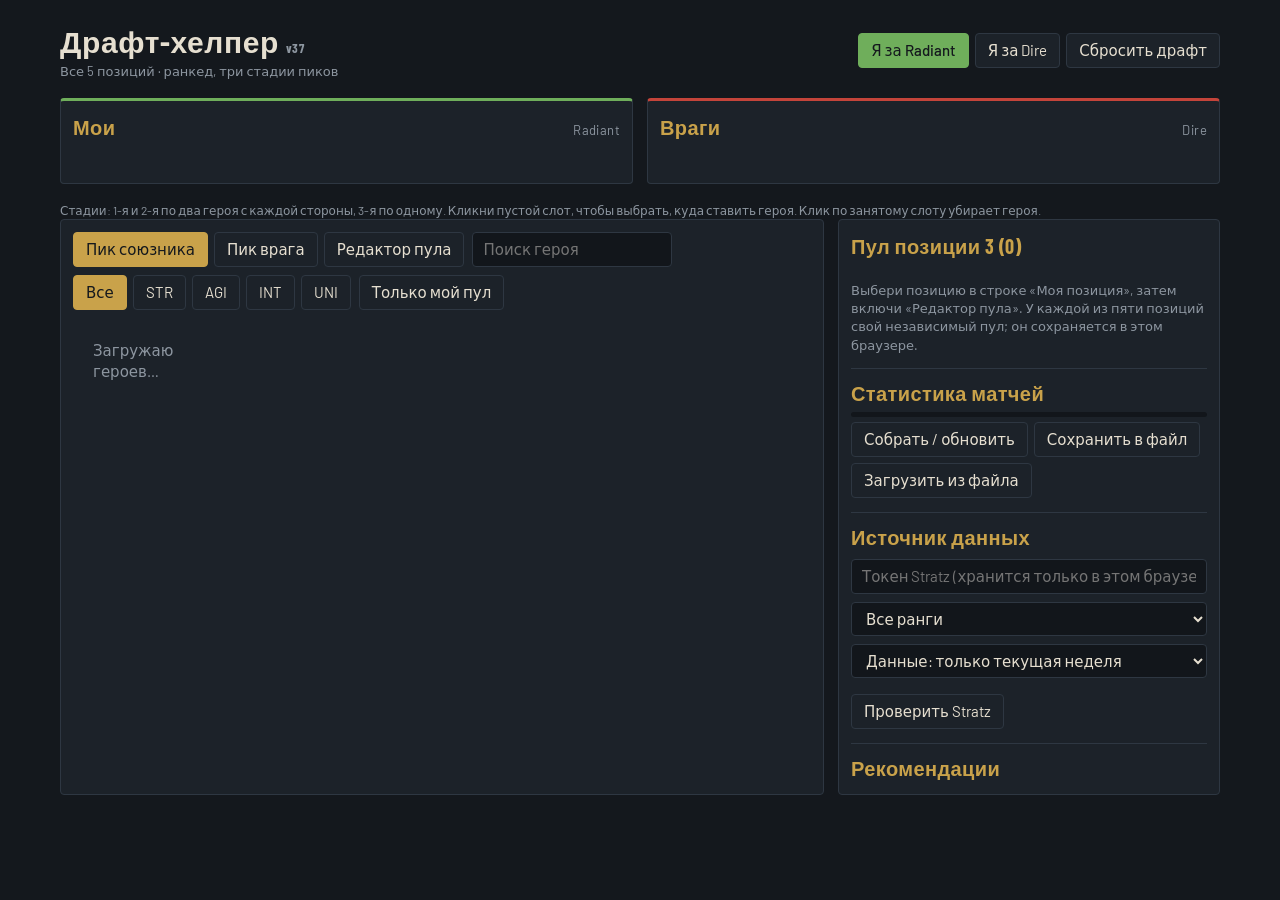
==== site/index.html @ 615a4407 "Create site/index.html" ====
<!DOCTYPE html>
<html lang="ru">
<head>
<meta charset="utf-8">
<meta name="viewport" content="width=device-width, initial-scale=1">
<title>Драфт-хелпер: Dota 2, все позиции</title>
<link rel="stylesheet" href="https://fonts.googleapis.com/css2?family=Barlow+Condensed:wght@500;700&family=Barlow:wght@400;500&display=swap">
<style>
:root{--bg:#14181d;--panel:#1c2229;--line:#2e3742;--text:#e6dfd0;--mute:#8d96a0;--gold:#c9a24a;--rad:#6fae5b;--dire:#c4443a;--me:var(--rad)}
body.dire{--me:var(--dire)}
*{box-sizing:border-box}
body{margin:0;background:var(--bg);color:var(--text);font:400 15px/1.4 Barlow,system-ui,sans-serif;padding:20px;max-width:1200px;margin-inline:auto}
h1,h2{font-family:'Barlow Condensed',Impact,sans-serif;margin:0;font-weight:700;letter-spacing:.02em}
h1{font-size:30px}h2{font-size:20px;color:var(--gold)}
header{display:flex;flex-wrap:wrap;gap:12px 24px;align-items:center;justify-content:space-between;margin-bottom:18px}
.bar{display:flex;gap:6px;flex-wrap:wrap}
button{font:inherit;color:var(--text);background:var(--panel);border:1px solid var(--line);border-radius:4px;padding:6px 12px;cursor:pointer}
button:hover{border-color:var(--gold)}
button:focus-visible{outline:2px solid var(--gold);outline-offset:2px}
button.on{background:var(--gold);color:#14181d;border-color:var(--gold);font-weight:500}
.side button.on[data-side=radiant]{background:var(--rad);border-color:var(--rad)}
.side button.on[data-side=dire]{background:var(--dire);border-color:var(--dire);color:#fff}
.board{display:grid;grid-template-columns:1fr 1fr;gap:14px;margin-bottom:18px}
.team{background:var(--panel);border:1px solid var(--line);border-top:3px solid var(--me);padding:12px;border-radius:4px}
.team.enemy{border-top-color:var(--mute)}
body.dire .team.enemy{border-top-color:var(--rad)}body:not(.dire) .team.enemy{border-top-color:var(--dire)}
.team h2{display:flex;justify-content:space-between;align-items:baseline;margin-bottom:8px}
.team h2 small{font:400 13px Barlow,sans-serif;color:var(--mute)}
.slots{display:grid;grid-template-columns:repeat(5,1fr);gap:8px}
.slot{aspect-ratio:16/10;border:1px dashed var(--line);border-radius:3px;display:flex;flex-direction:column;align-items:center;justify-content:center;position:relative;padding:0;overflow:hidden;background:#12161b;font-size:12px;color:var(--mute)}
.slot.sel{border:2px solid var(--gold);color:var(--gold)}
.slot.fill{border-style:solid}
.slot img{width:100%;height:100%;object-fit:cover}
.slot .nm{position:absolute;left:0;right:0;bottom:0;background:#000b;color:var(--text);font-size:11px;padding:1px 3px;text-align:center;white-space:nowrap;overflow:hidden;text-overflow:ellipsis}
.slot .st{position:absolute;top:2px;left:4px;font-size:10px;color:var(--mute);text-shadow:0 0 3px #000}
.stagehint{margin:8px 0 0;font-size:12px;color:var(--mute)}
.main{display:grid;grid-template-columns:2fr 1fr;gap:14px}
.card{background:var(--panel);border:1px solid var(--line);border-radius:4px;padding:12px}
.tools{display:flex;flex-wrap:wrap;gap:8px;margin-bottom:10px;align-items:center}
input[type=search]{font:inherit;background:#12161b;color:var(--text);border:1px solid var(--line);border-radius:4px;padding:6px 10px;min-width:150px}
.grid{display:grid;grid-template-columns:repeat(auto-fill,minmax(84px,1fr));gap:6px;max-height:520px;overflow:auto;padding-right:4px}
.hero{padding:0;position:relative;overflow:hidden;aspect-ratio:16/10;border-radius:3px;background:#12161b}
.hero img{width:100%;height:100%;object-fit:cover;display:block}
.hero span{position:absolute;left:0;right:0;bottom:0;background:#000b;font-size:10.5px;padding:1px 2px;text-align:center;white-space:nowrap;overflow:hidden;text-overflow:ellipsis}
.hero.dim{opacity:.28;pointer-events:none}
.hero.pool{outline:2px solid var(--gold)}
.hero.pool::after{content:"★";position:absolute;top:1px;right:4px;color:var(--gold);font-size:13px;text-shadow:0 0 3px #000}
.pool-list{display:flex;flex-wrap:wrap;gap:5px;margin:8px 0}
.chip{font-size:12px;padding:2px 8px;border:1px solid var(--gold);border-radius:10px;color:var(--gold);background:none}
.mute{color:var(--mute);font-size:13px}
.empty{padding:20px;text-align:center;color:var(--mute)}
.reco{margin-top:14px;border-top:1px solid var(--line);padding-top:10px}
.slot.mine{box-shadow:0 0 0 2px var(--me)}
.slot.mine::after{content:"я";position:absolute;top:2px;right:4px;font-size:11px;color:var(--me);text-shadow:0 0 3px #000}
button{transition:transform .15s,border-color .15s,box-shadow .15s,background .15s}
.hero:hover{transform:translateY(-2px) scale(1.05);z-index:1}
.slot.sel{animation:pulse 1.3s ease-in-out infinite}
.slot.pop img{animation:drop .45s cubic-bezier(.3,1.5,.5,1)}
.slot.flip{animation:flip .6s ease-out}
@keyframes drop{from{transform:translateY(-18px) scale(.85);opacity:0}to{transform:none;opacity:1}}
@keyframes flip{from{transform:perspective(400px) rotateY(90deg);opacity:0}to{transform:none;opacity:1}}
@keyframes pulse{0%,100%{box-shadow:0 0 0 0 #c9a24a00}50%{box-shadow:0 0 10px 2px #c9a24a99}}
@keyframes fade{from{opacity:0}to{opacity:1}}
.mebar{margin-top:8px;font-size:12px;color:var(--mute);display:flex;gap:5px;align-items:center;flex-wrap:wrap}
.mebar button{padding:2px 8px;font-size:12px}
.src{display:grid;gap:8px}
.src input,.src select{font:inherit;background:#12161b;color:var(--text);border:1px solid var(--line);border-radius:4px;padding:6px 10px;width:100%}
pre#out{max-height:360px;overflow:auto;background:#12161b;border:1px solid var(--line);padding:8px;font-size:11px;white-space:pre-wrap;word-break:break-all;margin:0;animation:fade .3s}
@media(prefers-reduced-motion:reduce){*{animation:none!important;transition:none!important}}
.rc{border:1px solid var(--line);border-left:3px solid var(--gold);border-radius:4px;padding:8px 10px;margin:8px 0;animation:slide .35s ease-out backwards}
.rc b{font-family:'Barlow Condensed',Impact,sans-serif;font-size:17px;color:var(--text)}
.bar2{height:5px;background:#12161b;border-radius:3px;overflow:hidden;margin:5px 0}
.bar2 i{display:block;height:100%;background:var(--gold);transform-origin:left;animation:grow .6s ease-out}
@keyframes slide{from{opacity:0;transform:translateX(14px)}}
@keyframes grow{from{transform:scaleX(0)}}
#recs{max-height:560px;overflow:auto;padding-right:4px}
.rr{display:flex;flex-wrap:wrap;gap:2px 10px;align-items:baseline;padding:4px 6px;border-bottom:1px solid var(--line);font-size:13px;animation:slide .3s ease-out backwards}
.rr b{font-weight:500;color:var(--text);min-width:130px}
.rr span:nth-of-type(1){color:var(--gold)}
.poss{display:grid;grid-template-columns:repeat(5,1fr);gap:8px;margin-top:6px}
.poss select{width:100%;font:inherit;font-size:12px;background:#12161b;color:var(--text);border:1px solid var(--line);border-radius:3px;padding:2px}
.poss select.man{border-color:var(--gold);color:var(--gold)}
.pick{padding:2px 10px;font-size:12px;margin-top:4px}
.rc.chosen{border-left-color:var(--me);box-shadow:0 0 0 1px var(--me)}
.build{animation:slide .35s ease-out;margin-top:10px;border-top:1px solid var(--line);padding-top:6px}
.build h3{margin:8px 0 4px;font:700 16px 'Barlow Condensed',sans-serif;color:var(--gold)}
.build ul{margin:4px 0;padding-left:18px}
.build li{margin:4px 0;font-size:13px}
.modal{position:fixed;inset:0;background:#000b;display:flex;align-items:flex-start;justify-content:center;padding:4vh 3vw;z-index:50;overflow:auto;animation:fade .2s}
.modal[hidden],#dbg[hidden]{display:none}
.mbox{background:var(--panel);border:1px solid var(--line);border-top:3px solid var(--me);border-radius:6px;width:min(1100px,100%);padding:22px;position:relative;animation:slide .3s ease-out}
#mclose{position:absolute;top:10px;right:12px;font-size:18px;line-height:1;padding:4px 10px}
.mbox .build{margin:0;border:0;padding:0}
.bcols{display:grid;grid-template-columns:1fr 1fr;gap:24px;margin-top:6px}
.items{display:flex;flex-wrap:wrap;gap:8px;margin:6px 0 10px}
.it{width:70px;text-align:center;font-size:10.5px;line-height:1.2;color:var(--mute)}
.it img{width:100%;aspect-ratio:88/64;object-fit:cover;border-radius:3px;display:block;background:#12161b}
.it b{display:block;color:var(--text);font-weight:500}
.sit{margin:8px 0;padding:8px 10px;border-left:3px solid var(--gold);background:#12161b;border-radius:3px;font-size:13px}
.it[data-it]{cursor:pointer;transition:transform .15s}
.it[data-it]:hover{transform:translateY(-2px)}
.it.sel img{outline:2px solid var(--gold)}
.it.nx img{outline:2px dashed var(--gold)}
.it.sg img{outline:2px solid var(--me);outline-offset:1px}
.ph{margin:6px 0}
.ph h4{margin:8px 0 2px;font:700 14px 'Barlow Condensed',sans-serif;color:var(--text)}
.tbl summary{cursor:pointer;color:var(--gold);margin:10px 0 4px;font:700 15px 'Barlow Condensed',sans-serif}
.tb{width:100%;border-collapse:collapse;font-size:12px}
.tb th,.tb td{padding:4px 6px;border-bottom:1px solid var(--line);text-align:left}
.tb th{color:var(--mute);font-weight:500}
.tb img{width:34px;vertical-align:middle;margin-right:6px;border-radius:2px}
.bs{display:flex;align-items:center;gap:2px}
.kc{display:flex;align-items:center;gap:2px}
.kc .it{width:52px}
.bs.df>.it img{outline:2px solid var(--gold)}
.it.shd img{outline:2px dotted var(--gold)}
.it.ins img{outline:2px dashed #4cc9c0;outline-offset:1px}
.it.dm{opacity:.5}
.it[data-bp],.it[data-bpx]{cursor:pointer}
.rsn{margin:6px 0 4px;padding-left:18px;font-size:12px;color:var(--mute)}
.rsn li{margin:3px 0}
.bctl{display:flex;flex-wrap:wrap;gap:10px;align-items:center;margin:6px 0;font-size:13px;color:var(--mute)}.bctl select{background:transparent;color:inherit;border:1px solid #555;border-radius:6px;padding:3px 6px;margin-left:4px}.bctl option{color:#000}
.est{opacity:.55;outline:1px dashed #9aa;outline-offset:-1px}
.kit{display:flex;flex-wrap:wrap;align-items:center;gap:6px;margin:4px 0;padding:6px;border:1px solid #333;border-radius:8px}.kit .it{width:48px}.kl{font-size:11px;font-weight:700;color:#4aa;min-width:84px}.kit .ks{font-size:12px;color:var(--mute);margin-left:auto}
.rsn b{color:var(--text)}
@media(max-width:820px){.bcols{grid-template-columns:1fr}}
@media(max-width:820px){.board,.main{grid-template-columns:1fr}.slots{gap:5px}}

.score-breakdown { margin: 5px 0; font-size: 11px; }
.score-breakdown summary { cursor: pointer; color: var(--mute); }
.score-breakdown > div { margin-top: 4px; line-height: 1.5; }
</style>
</head>
<body>
<header>
  <div><h1>Драфт-хелпер <small class="mute">v37</small></h1><div class="mute">Все 5 позиций · ранкед, три стадии пиков</div></div>
  <div class="bar side" id="side">
    <button data-side="radiant" class="on">Я за Radiant</button>
    <button data-side="dire">Я за Dire</button>
    <button id="reset">Сбросить драфт</button>
  </div>
</header>

<section class="board">
  <div class="team"><h2>Мои <small id="mylbl">Radiant</small></h2><div class="slots" id="ally"></div><div class="poss" id="allyPos"></div><div class="mebar" id="mebar"></div><div class="mebar" id="myposbar"></div></div>
  <div class="team enemy"><h2>Враги <small id="enlbl">Dire</small></h2><div class="slots" id="enemy"></div><div class="poss" id="enemyPos"></div></div>
</section>
<p class="stagehint">Стадии: 1-я и 2-я по два героя с каждой стороны, 3-я по одному. Кликни пустой слот, чтобы выбрать, куда ставить героя. Клик по занятому слоту убирает героя.</p>

<section class="main">
  <div class="card">
    <div class="tools">
      <div class="bar" id="mode">
        <button data-mode="ally" class="on">Пик союзника</button>
        <button data-mode="enemy">Пик врага</button>
        <button data-mode="pool">Редактор пула</button>
      </div>
      <input type="search" id="q" placeholder="Поиск героя">
      <div class="bar" id="attr">
        <button data-attr="all" class="on">Все</button><button data-attr="str">STR</button><button data-attr="agi">AGI</button><button data-attr="int">INT</button><button data-attr="all2">UNI</button>
      </div>
      <button id="onlypool">Только мой пул</button>
    </div>
    <div class="grid" id="grid"><div class="empty">Загружаю героев…</div></div>
  </div>
  <div class="card">
    <h2>Пул позиции <span id="poolpos">3</span> (<span id="pc">0</span>)</h2>
    <div class="pool-list" id="pool"></div>
    <p class="mute" id="poolhint">Выбери позицию в строке «Моя позиция», затем включи «Редактор пула». У каждой из пяти позиций свой независимый пул; он сохраняется в этом браузере.</p>
    <div class="reco"><h2>Статистика матчей</h2>
      <div class="mute" id="collst"></div><div class="bar2"><i id="colbar" style="width:0%"></i></div>
      <div class="bar"><button id="colgo">Собрать / обновить</button><button id="colsave">Сохранить в файл</button><button id="colload">Загрузить из файла</button></div>
      <input type="file" id="colfile" accept=".json" hidden></div>
    <div class="reco"><h2>Источник данных</h2>
      <div class="src"><div class="mute" id="srclbl"></div>
        <input type="password" id="tok" placeholder="Токен Stratz (хранится только в этом браузере)" autocomplete="off">
        <select id="rank"><option value="all">Все ранги</option><option value="HERALD_GUARDIAN">Рекрут-Страж</option><option value="CRUSADER_ARCHON">Рыцарь-Герой</option><option value="LEGEND_ANCIENT">Легенда-Властелин</option><option value="DIVINE_IMMORTAL">Божество-Титан</option></select>
        <select id="wkn" aria-label="Сколько недель данных"><option value="1">Данные: только текущая неделя</option><option value="2">Текущая + 1 полная неделя</option><option value="3">Текущая + 2 полные недели</option><option value="4">Текущая + 3 полные недели</option></select>
        <div class="mute" id="wkinfo"></div>
        <div class="bar"><button id="test">Проверить Stratz</button></div>
        <pre id="out" hidden></pre>
        <details class="tbl" id="dbg" hidden><summary>Для отладки</summary><button id="schema">Поля схемы</button><input id="tname" value="HeroStatsQuery" aria-label="Имя типа GraphQL"><div class="bar"><button id="tfields">Описать тип и matchUp</button><button id="feed">Проверить выдачу</button><button id="feed2">Проверить week и ранги</button><button id="itemdump">Описать предметы</button><button id="guidedump">Описать гайды</button><button id="matchdump">Описать матч игрока</button><button id="probe">Проба матчей</button></div>
        </details>
      </div></div>
    <div class="reco">
      <h2>Рекомендации</h2>
      <div id="recs" class="mute"></div>
    </div>
  </div>
</section>

<div class="modal" id="modal" hidden><div class="mbox"><button id="mclose" aria-label="Закрыть">×</button><div id="build" class="build"></div></div></div>
<script>
const IMG = s => `https://cdn.cloudflare.steamstatic.com/apps/dota2/images/dota_react/heroes/${s}.png`;
const STAGE = ['Ст. 1','Ст. 1','Ст. 2','Ст. 2','Ст. 3'];
const S = {mode:'ally', side:'radiant', ally:Array(5).fill(null), enemy:Array(5).fill(null), sel:null, me:null, myPos: Math.max(1, Math.min(5, Number(localStorage.getItem('draftMyPos')) || 3)), fresh:null, chosen:null, apos:{ally:Array(5).fill(null), enemy:Array(5).fill(null)}, pools:{1:new Set(),2:new Set(),3:new Set(),4:new Set(),5:new Set()}, q:'', attr:'all', onlyPool:false};
let H = [], byId = {};
try { for (let p = 1; p <= 5; p++) S.pools[p] = new Set(JSON.parse(localStorage.getItem('pool_pos_' + p) || '[]')); } catch (e) {}
try { if (!localStorage.getItem('pool_pos_' + S.myPos) && localStorage.getItem('pool3')) { S.pools[S.myPos] = new Set(JSON.parse(localStorage.getItem('pool3') || '[]')); localStorage.setItem('pool_pos_' + S.myPos, JSON.stringify([...S.pools[S.myPos]])); } } catch (e) {}
Object.defineProperty(S, 'pool', {get(){ return this.pools[this.myPos] || (this.pools[this.myPos] = new Set()); }});
const $ = id => document.getElementById(id);
const escapeHTML = value => String(value ?? '').replace(/[&<>"']/g, ch => ({
  '&': '&amp;', '<': '&lt;', '>': '&gt;', '"': '&quot;', "'": '&#39;'
}[ch]));
const savePool = () => { try { localStorage.setItem('pool_pos_' + S.myPos, JSON.stringify([...S.pool])); } catch (e) {} ensure(); clearTimeout(CT); CT = setTimeout(collectAll, 2500); };

function slotHTML(team, id, i) {
  const h = byId[id];
  const sel = (S.sel && S.sel.team === team && S.sel.i === i ? ' sel' : '') + (team === 'ally' && S.me === i ? ' mine' : '');
  const fx = S.fresh === team + i ? (team === 'ally' ? ' pop' : ' flip') : '';
  const st = `<i class="st">${STAGE[i]}</i>`;
  if (!h) return `<button class="slot${sel}" data-team="${team}" data-i="${i}">${st}пусто</button>`;
  return `<button class="slot fill${sel}${fx}" data-team="${team}" data-i="${i}" title="Убрать: ${h.localized_name}">${st}<img src="${IMG(h.short)}" alt=""><span class="nm">${h.localized_name}</span></button>`;
}

function render() {
  document.body.classList.toggle('dire', S.side === 'dire');
  $('mylbl').textContent = S.side === 'dire' ? 'Dire' : 'Radiant';
  $('enlbl').textContent = S.side === 'dire' ? 'Radiant' : 'Dire';
  for (const t of ['ally', 'enemy']) $(t).innerHTML = S[t].map((id, i) => slotHTML(t, id, i)).join('');
  $('mebar').innerHTML = 'Слот моего пика:' + STAGE.map((s, i) => `<button data-me="${i}" class="${S.me === i ? 'on' : ''}">${i + 1} (${s})</button>`).join('');
  $('myposbar').innerHTML = 'Моя позиция: ' + [1,2,3,4,5].map(p => `<button data-mypos="${p}" class="${S.myPos === p ? 'on' : ''}">${p}</button>`).join('');
  S.fresh = null;
  loadDmg();
  renderPos();
  renderRecs();
  renderBuild();
  document.querySelectorAll('#side [data-side]').forEach(b => b.classList.toggle('on', b.dataset.side === S.side));
  document.querySelectorAll('#mode [data-mode]').forEach(b => b.classList.toggle('on', b.dataset.mode === S.mode));
  document.querySelectorAll('#attr [data-attr]').forEach(b => b.classList.toggle('on', b.dataset.attr === S.attr));
  $('onlypool').classList.toggle('on', S.onlyPool);
  renderGrid(); renderPool();
}

function renderGrid() {
  if (!H.length) return;
  const used = new Set([...S.ally, ...S.enemy]);
  const q = S.q.trim().toLowerCase();
  const list = H.filter(h =>
    (S.attr === 'all' || h.primary_attr === (S.attr === 'all2' ? 'all' : S.attr)) &&
    (!S.onlyPool || S.pool.has(h.id)) &&
    (!q || h.localized_name.toLowerCase().includes(q)));
  $('grid').innerHTML = list.length ? list.map(h => {
    const dim = S.mode !== 'pool' && used.has(h.id) ? ' dim' : '';
    const pl = S.pool.has(h.id) ? ' pool' : '';
    return `<button class="hero${dim}${pl}" data-id="${h.id}" title="${h.localized_name}"><img loading="lazy" src="${IMG(h.short)}" alt="" onerror="this.style.visibility='hidden'"><span>${h.localized_name}</span></button>`;
  }).join('') : '<div class="empty">Никого не нашёл. Попробуй другой запрос или фильтр.</div>';
}

function renderPool() {
  $('poolpos').textContent = S.myPos; $('pc').textContent = S.pool.size;
  $('pool').innerHTML = [...S.pool].map(id => byId[id]).filter(Boolean)
    .sort((a, b) => a.localized_name.localeCompare(b.localized_name))
    .map(h => `<button class="chip" data-rm="${h.id}" title="Убрать из пула">${h.localized_name} ×</button>`).join('');
  $('poolhint').style.display = S.pool.size ? 'none' : '';
}

function place(id) {
  if (S.ally.includes(id) || S.enemy.includes(id)) return;
  const t = S.mode === 'enemy' ? 'enemy' : 'ally';
  let i = S.sel && S.sel.team === t && S[t][S.sel.i] == null ? S.sel.i : S[t].indexOf(null);
  if (i < 0) return;
  S[t][i] = id; S.sel = null; S.fresh = t + i; render();
}

$('grid').addEventListener('click', e => {
  const b = e.target.closest('.hero'); if (!b) return;
  const id = +b.dataset.id;
  if (S.mode === 'pool') { S.pool.has(id) ? S.pool.delete(id) : S.pool.add(id); savePool(); render(); }
  else place(id);
});
document.querySelector('.board').addEventListener('click', e => {
  const b = e.target.closest('.slot'); if (!b) return;
  const t = b.dataset.team, i = +b.dataset.i;
  if (S[t][i] != null) { S[t][i] = null; S.apos[t][i] = null; }
  else { S.sel = {team: t, i}; S.mode = t; }
  render();
});
$('pool').addEventListener('click', e => {
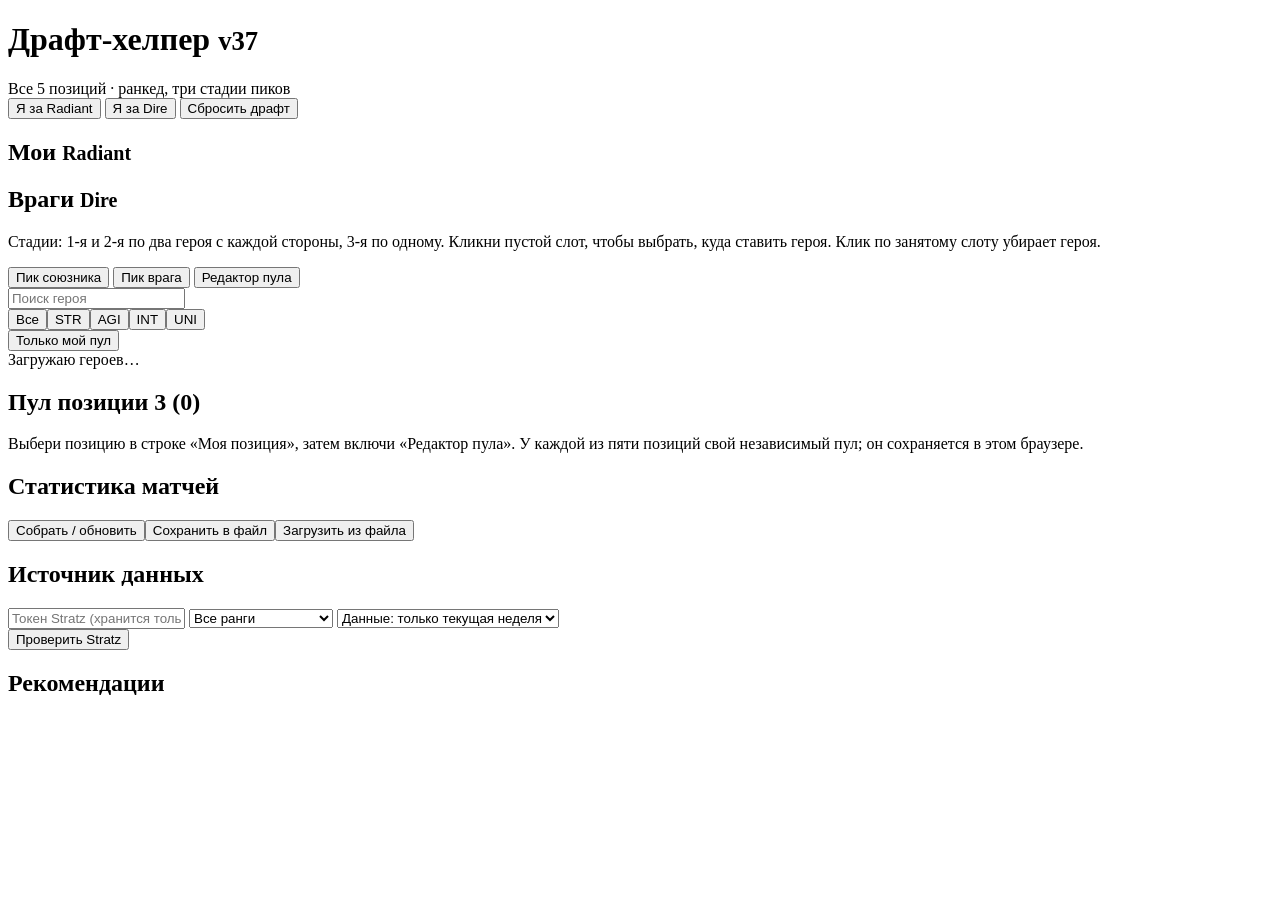
==== commit 15e7eef2: "Add files via upload" ====
--- a/site/index.html
+++ b/site/index.html
@@ -5,131 +5,7 @@
 <meta name="viewport" content="width=device-width, initial-scale=1">
 <title>Драфт-хелпер: Dota 2, все позиции</title>
 <link rel="stylesheet" href="https://fonts.googleapis.com/css2?family=Barlow+Condensed:wght@500;700&family=Barlow:wght@400;500&display=swap">
-<style>
-:root{--bg:#14181d;--panel:#1c2229;--line:#2e3742;--text:#e6dfd0;--mute:#8d96a0;--gold:#c9a24a;--rad:#6fae5b;--dire:#c4443a;--me:var(--rad)}
-body.dire{--me:var(--dire)}
-*{box-sizing:border-box}
-body{margin:0;background:var(--bg);color:var(--text);font:400 15px/1.4 Barlow,system-ui,sans-serif;padding:20px;max-width:1200px;margin-inline:auto}
-h1,h2{font-family:'Barlow Condensed',Impact,sans-serif;margin:0;font-weight:700;letter-spacing:.02em}
-h1{font-size:30px}h2{font-size:20px;color:var(--gold)}
-header{display:flex;flex-wrap:wrap;gap:12px 24px;align-items:center;justify-content:space-between;margin-bottom:18px}
-.bar{display:flex;gap:6px;flex-wrap:wrap}
-button{font:inherit;color:var(--text);background:var(--panel);border:1px solid var(--line);border-radius:4px;padding:6px 12px;cursor:pointer}
-button:hover{border-color:var(--gold)}
-button:focus-visible{outline:2px solid var(--gold);outline-offset:2px}
-button.on{background:var(--gold);color:#14181d;border-color:var(--gold);font-weight:500}
-.side button.on[data-side=radiant]{background:var(--rad);border-color:var(--rad)}
-.side button.on[data-side=dire]{background:var(--dire);border-color:var(--dire);color:#fff}
-.board{display:grid;grid-template-columns:1fr 1fr;gap:14px;margin-bottom:18px}
-.team{background:var(--panel);border:1px solid var(--line);border-top:3px solid var(--me);padding:12px;border-radius:4px}
-.team.enemy{border-top-color:var(--mute)}
-body.dire .team.enemy{border-top-color:var(--rad)}body:not(.dire) .team.enemy{border-top-color:var(--dire)}
-.team h2{display:flex;justify-content:space-between;align-items:baseline;margin-bottom:8px}
-.team h2 small{font:400 13px Barlow,sans-serif;color:var(--mute)}
-.slots{display:grid;grid-template-columns:repeat(5,1fr);gap:8px}
-.slot{aspect-ratio:16/10;border:1px dashed var(--line);border-radius:3px;display:flex;flex-direction:column;align-items:center;justify-content:center;position:relative;padding:0;overflow:hidden;background:#12161b;font-size:12px;color:var(--mute)}
-.slot.sel{border:2px solid var(--gold);color:var(--gold)}
-.slot.fill{border-style:solid}
-.slot img{width:100%;height:100%;object-fit:cover}
-.slot .nm{position:absolute;left:0;right:0;bottom:0;background:#000b;color:var(--text);font-size:11px;padding:1px 3px;text-align:center;white-space:nowrap;overflow:hidden;text-overflow:ellipsis}
-.slot .st{position:absolute;top:2px;left:4px;font-size:10px;color:var(--mute);text-shadow:0 0 3px #000}
-.stagehint{margin:8px 0 0;font-size:12px;color:var(--mute)}
-.main{display:grid;grid-template-columns:2fr 1fr;gap:14px}
-.card{background:var(--panel);border:1px solid var(--line);border-radius:4px;padding:12px}
-.tools{display:flex;flex-wrap:wrap;gap:8px;margin-bottom:10px;align-items:center}
-input[type=search]{font:inherit;background:#12161b;color:var(--text);border:1px solid var(--line);border-radius:4px;padding:6px 10px;min-width:150px}
-.grid{display:grid;grid-template-columns:repeat(auto-fill,minmax(84px,1fr));gap:6px;max-height:520px;overflow:auto;padding-right:4px}
-.hero{padding:0;position:relative;overflow:hidden;aspect-ratio:16/10;border-radius:3px;background:#12161b}
-.hero img{width:100%;height:100%;object-fit:cover;display:block}
-.hero span{position:absolute;left:0;right:0;bottom:0;background:#000b;font-size:10.5px;padding:1px 2px;text-align:center;white-space:nowrap;overflow:hidden;text-overflow:ellipsis}
-.hero.dim{opacity:.28;pointer-events:none}
-.hero.pool{outline:2px solid var(--gold)}
-.hero.pool::after{content:"★";position:absolute;top:1px;right:4px;color:var(--gold);font-size:13px;text-shadow:0 0 3px #000}
-.pool-list{display:flex;flex-wrap:wrap;gap:5px;margin:8px 0}
-.chip{font-size:12px;padding:2px 8px;border:1px solid var(--gold);border-radius:10px;color:var(--gold);background:none}
-.mute{color:var(--mute);font-size:13px}
-.empty{padding:20px;text-align:center;color:var(--mute)}
-.reco{margin-top:14px;border-top:1px solid var(--line);padding-top:10px}
-.slot.mine{box-shadow:0 0 0 2px var(--me)}
-.slot.mine::after{content:"я";position:absolute;top:2px;right:4px;font-size:11px;color:var(--me);text-shadow:0 0 3px #000}
-button{transition:transform .15s,border-color .15s,box-shadow .15s,background .15s}
-.hero:hover{transform:translateY(-2px) scale(1.05);z-index:1}
-.slot.sel{animation:pulse 1.3s ease-in-out infinite}
-.slot.pop img{animation:drop .45s cubic-bezier(.3,1.5,.5,1)}
-.slot.flip{animation:flip .6s ease-out}
-@keyframes drop{from{transform:translateY(-18px) scale(.85);opacity:0}to{transform:none;opacity:1}}
-@keyframes flip{from{transform:perspective(400px) rotateY(90deg);opacity:0}to{transform:none;opacity:1}}
-@keyframes pulse{0%,100%{box-shadow:0 0 0 0 #c9a24a00}50%{box-shadow:0 0 10px 2px #c9a24a99}}
-@keyframes fade{from{opacity:0}to{opacity:1}}
-.mebar{margin-top:8px;font-size:12px;color:var(--mute);display:flex;gap:5px;align-items:center;flex-wrap:wrap}
-.mebar button{padding:2px 8px;font-size:12px}
-.src{display:grid;gap:8px}
-.src input,.src select{font:inherit;background:#12161b;color:var(--text);border:1px solid var(--line);border-radius:4px;padding:6px 10px;width:100%}
-pre#out{max-height:360px;overflow:auto;background:#12161b;border:1px solid var(--line);padding:8px;font-size:11px;white-space:pre-wrap;word-break:break-all;margin:0;animation:fade .3s}
-@media(prefers-reduced-motion:reduce){*{animation:none!important;transition:none!important}}
-.rc{border:1px solid var(--line);border-left:3px solid var(--gold);border-radius:4px;padding:8px 10px;margin:8px 0;animation:slide .35s ease-out backwards}
-.rc b{font-family:'Barlow Condensed',Impact,sans-serif;font-size:17px;color:var(--text)}
-.bar2{height:5px;background:#12161b;border-radius:3px;overflow:hidden;margin:5px 0}
-.bar2 i{display:block;height:100%;background:var(--gold);transform-origin:left;animation:grow .6s ease-out}
-@keyframes slide{from{opacity:0;transform:translateX(14px)}}
-@keyframes grow{from{transform:scaleX(0)}}
-#recs{max-height:560px;overflow:auto;padding-right:4px}
-.rr{display:flex;flex-wrap:wrap;gap:2px 10px;align-items:baseline;padding:4px 6px;border-bottom:1px solid var(--line);font-size:13px;animation:slide .3s ease-out backwards}
-.rr b{font-weight:500;color:var(--text);min-width:130px}
-.rr span:nth-of-type(1){color:var(--gold)}
-.poss{display:grid;grid-template-columns:repeat(5,1fr);gap:8px;margin-top:6px}
-.poss select{width:100%;font:inherit;font-size:12px;background:#12161b;color:var(--text);border:1px solid var(--line);border-radius:3px;padding:2px}
-.poss select.man{border-color:var(--gold);color:var(--gold)}
-.pick{padding:2px 10px;font-size:12px;margin-top:4px}
-.rc.chosen{border-left-color:var(--me);box-shadow:0 0 0 1px var(--me)}
-.build{animation:slide .35s ease-out;margin-top:10px;border-top:1px solid var(--line);padding-top:6px}
-.build h3{margin:8px 0 4px;font:700 16px 'Barlow Condensed',sans-serif;color:var(--gold)}
-.build ul{margin:4px 0;padding-left:18px}
-.build li{margin:4px 0;font-size:13px}
-.modal{position:fixed;inset:0;background:#000b;display:flex;align-items:flex-start;justify-content:center;padding:4vh 3vw;z-index:50;overflow:auto;animation:fade .2s}
-.modal[hidden],#dbg[hidden]{display:none}
-.mbox{background:var(--panel);border:1px solid var(--line);border-top:3px solid var(--me);border-radius:6px;width:min(1100px,100%);padding:22px;position:relative;animation:slide .3s ease-out}
-#mclose{position:absolute;top:10px;right:12px;font-size:18px;line-height:1;padding:4px 10px}
-.mbox .build{margin:0;border:0;padding:0}
-.bcols{display:grid;grid-template-columns:1fr 1fr;gap:24px;margin-top:6px}
-.items{display:flex;flex-wrap:wrap;gap:8px;margin:6px 0 10px}
-.it{width:70px;text-align:center;font-size:10.5px;line-height:1.2;color:var(--mute)}
-.it img{width:100%;aspect-ratio:88/64;object-fit:cover;border-radius:3px;display:block;background:#12161b}
-.it b{display:block;color:var(--text);font-weight:500}
-.sit{margin:8px 0;padding:8px 10px;border-left:3px solid var(--gold);background:#12161b;border-radius:3px;font-size:13px}
-.it[data-it]{cursor:pointer;transition:transform .15s}
-.it[data-it]:hover{transform:translateY(-2px)}
-.it.sel img{outline:2px solid var(--gold)}
-.it.nx img{outline:2px dashed var(--gold)}
-.it.sg img{outline:2px solid var(--me);outline-offset:1px}
-.ph{margin:6px 0}
-.ph h4{margin:8px 0 2px;font:700 14px 'Barlow Condensed',sans-serif;color:var(--text)}
-.tbl summary{cursor:pointer;color:var(--gold);margin:10px 0 4px;font:700 15px 'Barlow Condensed',sans-serif}
-.tb{width:100%;border-collapse:collapse;font-size:12px}
-.tb th,.tb td{padding:4px 6px;border-bottom:1px solid var(--line);text-align:left}
-.tb th{color:var(--mute);font-weight:500}
-.tb img{width:34px;vertical-align:middle;margin-right:6px;border-radius:2px}
-.bs{display:flex;align-items:center;gap:2px}
-.kc{display:flex;align-items:center;gap:2px}
-.kc .it{width:52px}
-.bs.df>.it img{outline:2px solid var(--gold)}
-.it.shd img{outline:2px dotted var(--gold)}
-.it.ins img{outline:2px dashed #4cc9c0;outline-offset:1px}
-.it.dm{opacity:.5}
-.it[data-bp],.it[data-bpx]{cursor:pointer}
-.rsn{margin:6px 0 4px;padding-left:18px;font-size:12px;color:var(--mute)}
-.rsn li{margin:3px 0}
-.bctl{display:flex;flex-wrap:wrap;gap:10px;align-items:center;margin:6px 0;font-size:13px;color:var(--mute)}.bctl select{background:transparent;color:inherit;border:1px solid #555;border-radius:6px;padding:3px 6px;margin-left:4px}.bctl option{color:#000}
-.est{opacity:.55;outline:1px dashed #9aa;outline-offset:-1px}
-.kit{display:flex;flex-wrap:wrap;align-items:center;gap:6px;margin:4px 0;padding:6px;border:1px solid #333;border-radius:8px}.kit .it{width:48px}.kl{font-size:11px;font-weight:700;color:#4aa;min-width:84px}.kit .ks{font-size:12px;color:var(--mute);margin-left:auto}
-.rsn b{color:var(--text)}
-@media(max-width:820px){.bcols{grid-template-columns:1fr}}
-@media(max-width:820px){.board,.main{grid-template-columns:1fr}.slots{gap:5px}}
-
-.score-breakdown { margin: 5px 0; font-size: 11px; }
-.score-breakdown summary { cursor: pointer; color: var(--mute); }
-.score-breakdown > div { margin-top: 4px; line-height: 1.5; }
-</style>
+<link rel="stylesheet" href="css/style.css">
 </head>
 <body>
 <header>
@@ -190,91 +66,6 @@
 </section>
 
 <div class="modal" id="modal" hidden><div class="mbox"><button id="mclose" aria-label="Закрыть">×</button><div id="build" class="build"></div></div></div>
-<script>
-const IMG = s => `https://cdn.cloudflare.steamstatic.com/apps/dota2/images/dota_react/heroes/${s}.png`;
-const STAGE = ['Ст. 1','Ст. 1','Ст. 2','Ст. 2','Ст. 3'];
-const S = {mode:'ally', side:'radiant', ally:Array(5).fill(null), enemy:Array(5).fill(null), sel:null, me:null, myPos: Math.max(1, Math.min(5, Number(localStorage.getItem('draftMyPos')) || 3)), fresh:null, chosen:null, apos:{ally:Array(5).fill(null), enemy:Array(5).fill(null)}, pools:{1:new Set(),2:new Set(),3:new Set(),4:new Set(),5:new Set()}, q:'', attr:'all', onlyPool:false};
-let H = [], byId = {};
-try { for (let p = 1; p <= 5; p++) S.pools[p] = new Set(JSON.parse(localStorage.getItem('pool_pos_' + p) || '[]')); } catch (e) {}
-try { if (!localStorage.getItem('pool_pos_' + S.myPos) && localStorage.getItem('pool3')) { S.pools[S.myPos] = new Set(JSON.parse(localStorage.getItem('pool3') || '[]')); localStorage.setItem('pool_pos_' + S.myPos, JSON.stringify([...S.pools[S.myPos]])); } } catch (e) {}
-Object.defineProperty(S, 'pool', {get(){ return this.pools[this.myPos] || (this.pools[this.myPos] = new Set()); }});
-const $ = id => document.getElementById(id);
-const escapeHTML = value => String(value ?? '').replace(/[&<>"']/g, ch => ({
-  '&': '&amp;', '<': '&lt;', '>': '&gt;', '"': '&quot;', "'": '&#39;'
-}[ch]));
-const savePool = () => { try { localStorage.setItem('pool_pos_' + S.myPos, JSON.stringify([...S.pool])); } catch (e) {} ensure(); clearTimeout(CT); CT = setTimeout(collectAll, 2500); };
-
-function slotHTML(team, id, i) {
-  const h = byId[id];
-  const sel = (S.sel && S.sel.team === team && S.sel.i === i ? ' sel' : '') + (team === 'ally' && S.me === i ? ' mine' : '');
-  const fx = S.fresh === team + i ? (team === 'ally' ? ' pop' : ' flip') : '';
-  const st = `<i class="st">${STAGE[i]}</i>`;
-  if (!h) return `<button class="slot${sel}" data-team="${team}" data-i="${i}">${st}пусто</button>`;
-  return `<button class="slot fill${sel}${fx}" data-team="${team}" data-i="${i}" title="Убрать: ${h.localized_name}">${st}<img src="${IMG(h.short)}" alt=""><span class="nm">${h.localized_name}</span></button>`;
-}
-
-function render() {
-  document.body.classList.toggle('dire', S.side === 'dire');
-  $('mylbl').textContent = S.side === 'dire' ? 'Dire' : 'Radiant';
-  $('enlbl').textContent = S.side === 'dire' ? 'Radiant' : 'Dire';
-  for (const t of ['ally', 'enemy']) $(t).innerHTML = S[t].map((id, i) => slotHTML(t, id, i)).join('');
-  $('mebar').innerHTML = 'Слот моего пика:' + STAGE.map((s, i) => `<button data-me="${i}" class="${S.me === i ? 'on' : ''}">${i + 1} (${s})</button>`).join('');
-  $('myposbar').innerHTML = 'Моя позиция: ' + [1,2,3,4,5].map(p => `<button data-mypos="${p}" class="${S.myPos === p ? 'on' : ''}">${p}</button>`).join('');
-  S.fresh = null;
-  loadDmg();
-  renderPos();
-  renderRecs();
-  renderBuild();
-  document.querySelectorAll('#side [data-side]').forEach(b => b.classList.toggle('on', b.dataset.side === S.side));
-  document.querySelectorAll('#mode [data-mode]').forEach(b => b.classList.toggle('on', b.dataset.mode === S.mode));
-  document.querySelectorAll('#attr [data-attr]').forEach(b => b.classList.toggle('on', b.dataset.attr === S.attr));
-  $('onlypool').classList.toggle('on', S.onlyPool);
-  renderGrid(); renderPool();
-}
-
-function renderGrid() {
-  if (!H.length) return;
-  const used = new Set([...S.ally, ...S.enemy]);
-  const q = S.q.trim().toLowerCase();
-  const list = H.filter(h =>
-    (S.attr === 'all' || h.primary_attr === (S.attr === 'all2' ? 'all' : S.attr)) &&
-    (!S.onlyPool || S.pool.has(h.id)) &&
-    (!q || h.localized_name.toLowerCase().includes(q)));
-  $('grid').innerHTML = list.length ? list.map(h => {
-    const dim = S.mode !== 'pool' && used.has(h.id) ? ' dim' : '';
-    const pl = S.pool.has(h.id) ? ' pool' : '';
-    return `<button class="hero${dim}${pl}" data-id="${h.id}" title="${h.localized_name}"><img loading="lazy" src="${IMG(h.short)}" alt="" onerror="this.style.visibility='hidden'"><span>${h.localized_name}</span></button>`;
-  }).join('') : '<div class="empty">Никого не нашёл. Попробуй другой запрос или фильтр.</div>';
-}
-
-function renderPool() {
-  $('poolpos').textContent = S.myPos; $('pc').textContent = S.pool.size;
-  $('pool').innerHTML = [...S.pool].map(id => byId[id]).filter(Boolean)
-    .sort((a, b) => a.localized_name.localeCompare(b.localized_name))
-    .map(h => `<button class="chip" data-rm="${h.id}" title="Убрать из пула">${h.localized_name} ×</button>`).join('');
-  $('poolhint').style.display = S.pool.size ? 'none' : '';
-}
-
-function place(id) {
-  if (S.ally.includes(id) || S.enemy.includes(id)) return;
-  const t = S.mode === 'enemy' ? 'enemy' : 'ally';
-  let i = S.sel && S.sel.team === t && S[t][S.sel.i] == null ? S.sel.i : S[t].indexOf(null);
-  if (i < 0) return;
-  S[t][i] = id; S.sel = null; S.fresh = t + i; render();
-}
-
-$('grid').addEventListener('click', e => {
-  const b = e.target.closest('.hero'); if (!b) return;
-  const id = +b.dataset.id;
-  if (S.mode === 'pool') { S.pool.has(id) ? S.pool.delete(id) : S.pool.add(id); savePool(); render(); }
-  else place(id);
-});
-document.querySelector('.board').addEventListener('click', e => {
-  const b = e.target.closest('.slot'); if (!b) return;
-  const t = b.dataset.team, i = +b.dataset.i;
-  if (S[t][i] != null) { S[t][i] = null; S.apos[t][i] = null; }
-  else { S.sel = {team: t, i}; S.mode = t; }
-  render();
-});
-$('pool').addEventListener('click', e => {
-  +<script src="js/app.js" defer></script>
+</body>
+</html>
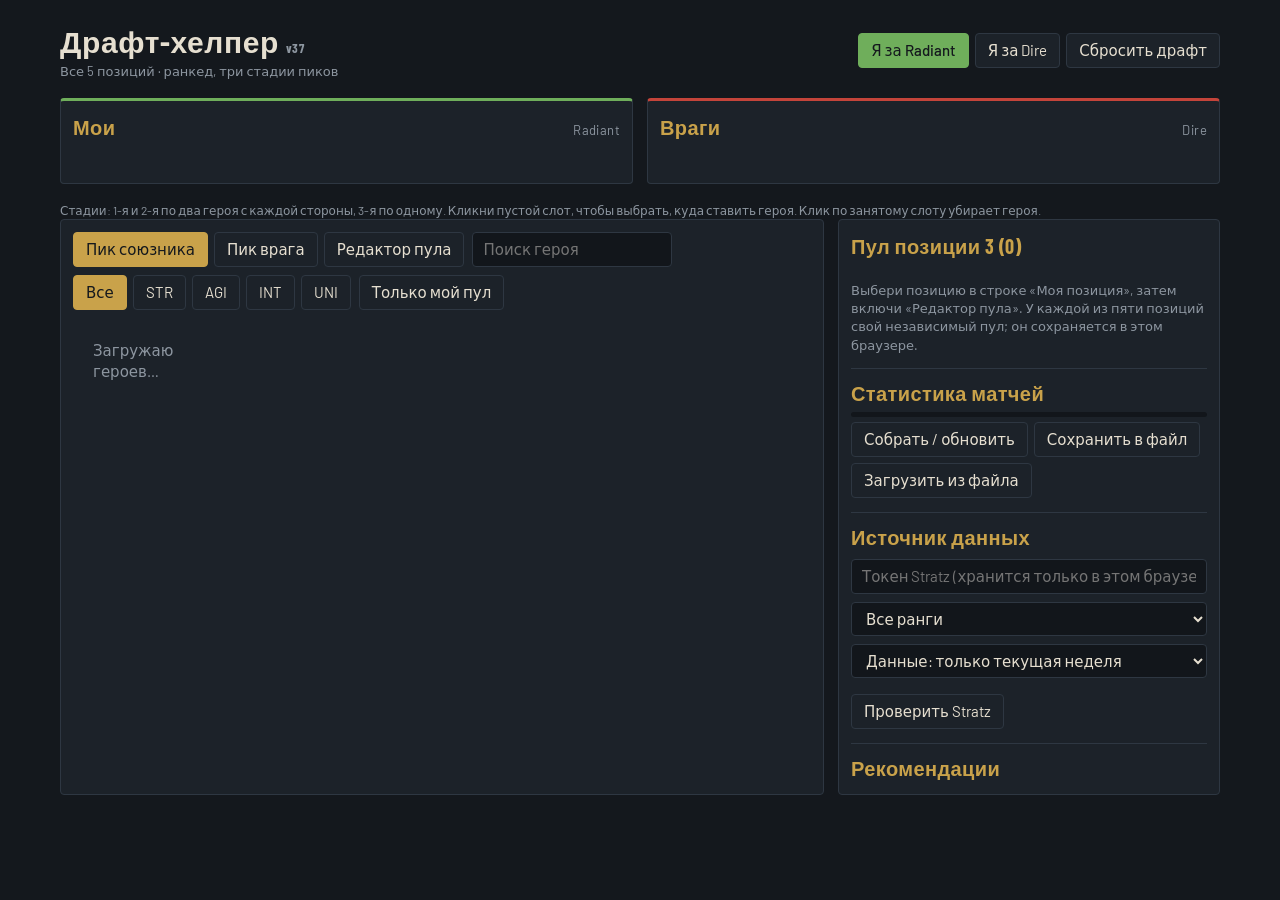
==== commit 2cfce05f: "Update index.html" ====
--- a/site/index.html
+++ b/site/index.html
@@ -68,4 +68,4 @@
 <div class="modal" id="modal" hidden><div class="mbox"><button id="mclose" aria-label="Закрыть">×</button><div id="build" class="build"></div></div></div>
 <script src="js/app.js" defer></script>
 </body>
-</html>
+</html>
--- a/site/css/style.css
+++ b/site/css/style.css
@@ -0,0 +1,124 @@
+:root{--bg:#14181d;--panel:#1c2229;--line:#2e3742;--text:#e6dfd0;--mute:#8d96a0;--gold:#c9a24a;--rad:#6fae5b;--dire:#c4443a;--me:var(--rad)}
+body.dire{--me:var(--dire)}
+*{box-sizing:border-box}
+body{margin:0;background:var(--bg);color:var(--text);font:400 15px/1.4 Barlow,system-ui,sans-serif;padding:20px;max-width:1200px;margin-inline:auto}
+h1,h2{font-family:'Barlow Condensed',Impact,sans-serif;margin:0;font-weight:700;letter-spacing:.02em}
+h1{font-size:30px}h2{font-size:20px;color:var(--gold)}
+header{display:flex;flex-wrap:wrap;gap:12px 24px;align-items:center;justify-content:space-between;margin-bottom:18px}
+.bar{display:flex;gap:6px;flex-wrap:wrap}
+button{font:inherit;color:var(--text);background:var(--panel);border:1px solid var(--line);border-radius:4px;padding:6px 12px;cursor:pointer}
+button:hover{border-color:var(--gold)}
+button:focus-visible{outline:2px solid var(--gold);outline-offset:2px}
+button.on{background:var(--gold);color:#14181d;border-color:var(--gold);font-weight:500}
+.side button.on[data-side=radiant]{background:var(--rad);border-color:var(--rad)}
+.side button.on[data-side=dire]{background:var(--dire);border-color:var(--dire);color:#fff}
+.board{display:grid;grid-template-columns:1fr 1fr;gap:14px;margin-bottom:18px}
+.team{background:var(--panel);border:1px solid var(--line);border-top:3px solid var(--me);padding:12px;border-radius:4px}
+.team.enemy{border-top-color:var(--mute)}
+body.dire .team.enemy{border-top-color:var(--rad)}body:not(.dire) .team.enemy{border-top-color:var(--dire)}
+.team h2{display:flex;justify-content:space-between;align-items:baseline;margin-bottom:8px}
+.team h2 small{font:400 13px Barlow,sans-serif;color:var(--mute)}
+.slots{display:grid;grid-template-columns:repeat(5,1fr);gap:8px}
+.slot{aspect-ratio:16/10;border:1px dashed var(--line);border-radius:3px;display:flex;flex-direction:column;align-items:center;justify-content:center;position:relative;padding:0;overflow:hidden;background:#12161b;font-size:12px;color:var(--mute)}
+.slot.sel{border:2px solid var(--gold);color:var(--gold)}
+.slot.fill{border-style:solid}
+.slot img{width:100%;height:100%;object-fit:cover}
+.slot .nm{position:absolute;left:0;right:0;bottom:0;background:#000b;color:var(--text);font-size:11px;padding:1px 3px;text-align:center;white-space:nowrap;overflow:hidden;text-overflow:ellipsis}
+.slot .st{position:absolute;top:2px;left:4px;font-size:10px;color:var(--mute);text-shadow:0 0 3px #000}
+.stagehint{margin:8px 0 0;font-size:12px;color:var(--mute)}
+.main{display:grid;grid-template-columns:2fr 1fr;gap:14px}
+.card{background:var(--panel);border:1px solid var(--line);border-radius:4px;padding:12px}
+.tools{display:flex;flex-wrap:wrap;gap:8px;margin-bottom:10px;align-items:center}
+input[type=search]{font:inherit;background:#12161b;color:var(--text);border:1px solid var(--line);border-radius:4px;padding:6px 10px;min-width:150px}
+.grid{display:grid;grid-template-columns:repeat(auto-fill,minmax(84px,1fr));gap:6px;max-height:520px;overflow:auto;padding-right:4px}
+.hero{padding:0;position:relative;overflow:hidden;aspect-ratio:16/10;border-radius:3px;background:#12161b}
+.hero img{width:100%;height:100%;object-fit:cover;display:block}
+.hero span{position:absolute;left:0;right:0;bottom:0;background:#000b;font-size:10.5px;padding:1px 2px;text-align:center;white-space:nowrap;overflow:hidden;text-overflow:ellipsis}
+.hero.dim{opacity:.28;pointer-events:none}
+.hero.pool{outline:2px solid var(--gold)}
+.hero.pool::after{content:"★";position:absolute;top:1px;right:4px;color:var(--gold);font-size:13px;text-shadow:0 0 3px #000}
+.pool-list{display:flex;flex-wrap:wrap;gap:5px;margin:8px 0}
+.chip{font-size:12px;padding:2px 8px;border:1px solid var(--gold);border-radius:10px;color:var(--gold);background:none}
+.mute{color:var(--mute);font-size:13px}
+.empty{padding:20px;text-align:center;color:var(--mute)}
+.reco{margin-top:14px;border-top:1px solid var(--line);padding-top:10px}
+.slot.mine{box-shadow:0 0 0 2px var(--me)}
+.slot.mine::after{content:"я";position:absolute;top:2px;right:4px;font-size:11px;color:var(--me);text-shadow:0 0 3px #000}
+button{transition:transform .15s,border-color .15s,box-shadow .15s,background .15s}
+.hero:hover{transform:translateY(-2px) scale(1.05);z-index:1}
+.slot.sel{animation:pulse 1.3s ease-in-out infinite}
+.slot.pop img{animation:drop .45s cubic-bezier(.3,1.5,.5,1)}
+.slot.flip{animation:flip .6s ease-out}
+@keyframes drop{from{transform:translateY(-18px) scale(.85);opacity:0}to{transform:none;opacity:1}}
+@keyframes flip{from{transform:perspective(400px) rotateY(90deg);opacity:0}to{transform:none;opacity:1}}
+@keyframes pulse{0%,100%{box-shadow:0 0 0 0 #c9a24a00}50%{box-shadow:0 0 10px 2px #c9a24a99}}
+@keyframes fade{from{opacity:0}to{opacity:1}}
+.mebar{margin-top:8px;font-size:12px;color:var(--mute);display:flex;gap:5px;align-items:center;flex-wrap:wrap}
+.mebar button{padding:2px 8px;font-size:12px}
+.src{display:grid;gap:8px}
+.src input,.src select{font:inherit;background:#12161b;color:var(--text);border:1px solid var(--line);border-radius:4px;padding:6px 10px;width:100%}
+pre#out{max-height:360px;overflow:auto;background:#12161b;border:1px solid var(--line);padding:8px;font-size:11px;white-space:pre-wrap;word-break:break-all;margin:0;animation:fade .3s}
+@media(prefers-reduced-motion:reduce){*{animation:none!important;transition:none!important}}
+.rc{border:1px solid var(--line);border-left:3px solid var(--gold);border-radius:4px;padding:8px 10px;margin:8px 0;animation:slide .35s ease-out backwards}
+.rc b{font-family:'Barlow Condensed',Impact,sans-serif;font-size:17px;color:var(--text)}
+.bar2{height:5px;background:#12161b;border-radius:3px;overflow:hidden;margin:5px 0}
+.bar2 i{display:block;height:100%;background:var(--gold);transform-origin:left;animation:grow .6s ease-out}
+@keyframes slide{from{opacity:0;transform:translateX(14px)}}
+@keyframes grow{from{transform:scaleX(0)}}
+#recs{max-height:560px;overflow:auto;padding-right:4px}
+.rr{display:flex;flex-wrap:wrap;gap:2px 10px;align-items:baseline;padding:4px 6px;border-bottom:1px solid var(--line);font-size:13px;animation:slide .3s ease-out backwards}
+.rr b{font-weight:500;color:var(--text);min-width:130px}
+.rr span:nth-of-type(1){color:var(--gold)}
+.poss{display:grid;grid-template-columns:repeat(5,1fr);gap:8px;margin-top:6px}
+.poss select{width:100%;font:inherit;font-size:12px;background:#12161b;color:var(--text);border:1px solid var(--line);border-radius:3px;padding:2px}
+.poss select.man{border-color:var(--gold);color:var(--gold)}
+.pick{padding:2px 10px;font-size:12px;margin-top:4px}
+.rc.chosen{border-left-color:var(--me);box-shadow:0 0 0 1px var(--me)}
+.build{animation:slide .35s ease-out;margin-top:10px;border-top:1px solid var(--line);padding-top:6px}
+.build h3{margin:8px 0 4px;font:700 16px 'Barlow Condensed',sans-serif;color:var(--gold)}
+.build ul{margin:4px 0;padding-left:18px}
+.build li{margin:4px 0;font-size:13px}
+.modal{position:fixed;inset:0;background:#000b;display:flex;align-items:flex-start;justify-content:center;padding:4vh 3vw;z-index:50;overflow:auto;animation:fade .2s}
+.modal[hidden],#dbg[hidden]{display:none}
+.mbox{background:var(--panel);border:1px solid var(--line);border-top:3px solid var(--me);border-radius:6px;width:min(1100px,100%);padding:22px;position:relative;animation:slide .3s ease-out}
+#mclose{position:absolute;top:10px;right:12px;font-size:18px;line-height:1;padding:4px 10px}
+.mbox .build{margin:0;border:0;padding:0}
+.bcols{display:grid;grid-template-columns:1fr 1fr;gap:24px;margin-top:6px}
+.items{display:flex;flex-wrap:wrap;gap:8px;margin:6px 0 10px}
+.it{width:70px;text-align:center;font-size:10.5px;line-height:1.2;color:var(--mute)}
+.it img{width:100%;aspect-ratio:88/64;object-fit:cover;border-radius:3px;display:block;background:#12161b}
+.it b{display:block;color:var(--text);font-weight:500}
+.sit{margin:8px 0;padding:8px 10px;border-left:3px solid var(--gold);background:#12161b;border-radius:3px;font-size:13px}
+.it[data-it]{cursor:pointer;transition:transform .15s}
+.it[data-it]:hover{transform:translateY(-2px)}
+.it.sel img{outline:2px solid var(--gold)}
+.it.nx img{outline:2px dashed var(--gold)}
+.it.sg img{outline:2px solid var(--me);outline-offset:1px}
+.ph{margin:6px 0}
+.ph h4{margin:8px 0 2px;font:700 14px 'Barlow Condensed',sans-serif;color:var(--text)}
+.tbl summary{cursor:pointer;color:var(--gold);margin:10px 0 4px;font:700 15px 'Barlow Condensed',sans-serif}
+.tb{width:100%;border-collapse:collapse;font-size:12px}
+.tb th,.tb td{padding:4px 6px;border-bottom:1px solid var(--line);text-align:left}
+.tb th{color:var(--mute);font-weight:500}
+.tb img{width:34px;vertical-align:middle;margin-right:6px;border-radius:2px}
+.bs{display:flex;align-items:center;gap:2px}
+.kc{display:flex;align-items:center;gap:2px}
+.kc .it{width:52px}
+.bs.df>.it img{outline:2px solid var(--gold)}
+.it.shd img{outline:2px dotted var(--gold)}
+.it.ins img{outline:2px dashed #4cc9c0;outline-offset:1px}
+.it.dm{opacity:.5}
+.it[data-bp],.it[data-bpx]{cursor:pointer}
+.rsn{margin:6px 0 4px;padding-left:18px;font-size:12px;color:var(--mute)}
+.rsn li{margin:3px 0}
+.bctl{display:flex;flex-wrap:wrap;gap:10px;align-items:center;margin:6px 0;font-size:13px;color:var(--mute)}.bctl select{background:transparent;color:inherit;border:1px solid #555;border-radius:6px;padding:3px 6px;margin-left:4px}.bctl option{color:#000}
+.est{opacity:.55;outline:1px dashed #9aa;outline-offset:-1px}
+.kit{display:flex;flex-wrap:wrap;align-items:center;gap:6px;margin:4px 0;padding:6px;border:1px solid #333;border-radius:8px}.kit .it{width:48px}.kl{font-size:11px;font-weight:700;color:#4aa;min-width:84px}.kit .ks{font-size:12px;color:var(--mute);margin-left:auto}
+.rsn b{color:var(--text)}
+@media(max-width:820px){.bcols{grid-template-columns:1fr}}
+@media(max-width:820px){.board,.main{grid-template-columns:1fr}.slots{gap:5px}}
+
+.score-breakdown { margin: 5px 0; font-size: 11px; }
+.score-breakdown summary { cursor: pointer; color: var(--mute); }
+.score-breakdown > div { margin-top: 4px; line-height: 1.5; }
+      
